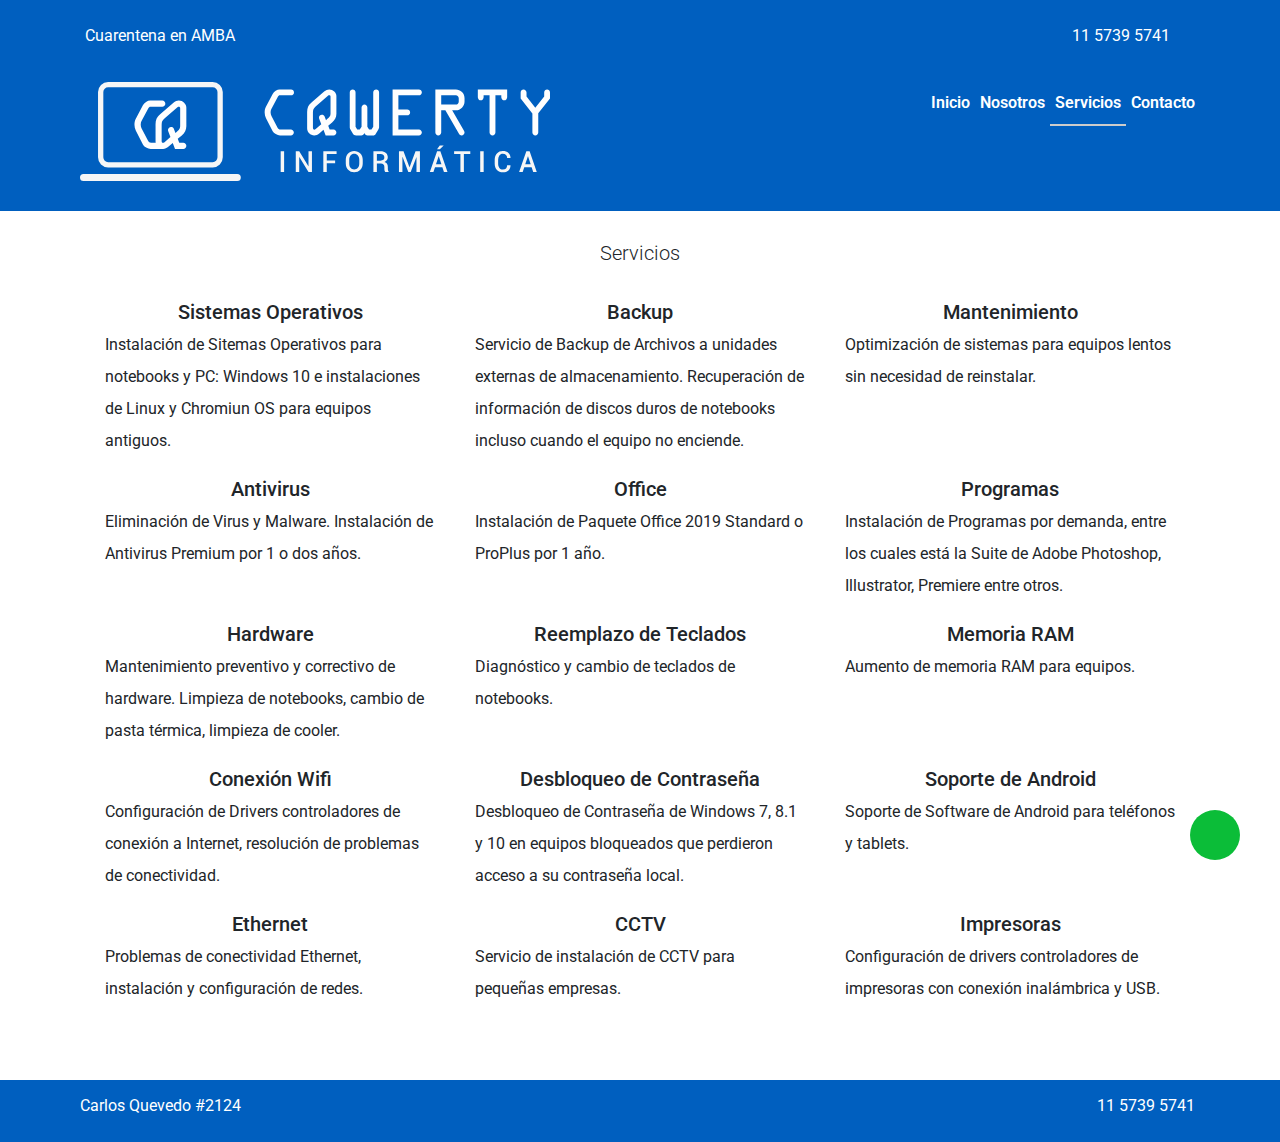
==== servicios.html @ 0c422514 "Version 1" ====
<!DOCTYPE html>
<html lang="es">

    <head>
        <meta charset="UTF-8">
        <meta http-equiv="X-UA-Compatible" content="IE=edge">
        <meta name="viewport" content="width=device-width, initial-scale=1.0">
        <title>CQWERTY Informática</title>
    
       <!-- Icon -->
       <link rel="shortcut icon" href="./img/icon.svg" type="image/x-icon">
        
       <!-- Google Fonts -->
       <link rel="preconnect" href="https://fonts.gstatic.com">
       <link href="https://fonts.googleapis.com/css2?family=Roboto:ital,wght@0,100;0,300;0,400;0,500;0,700;0,900;1,100;1,300;1,400;1,500;1,700;1,900&display=swap" rel="stylesheet">
     
       <!-- Animation -->
       <link rel="stylesheet"    href="https://cdnjs.cloudflare.com/ajax/libs/animate.css/4.1.1/animate.min.css"/>

        <!-- Font Awesome 5.14 -->
        <link rel="stylesheet" href="https://use.fontawesome.com/releases/v5.14.0/css/all.css" integrity="sha384-HzLeBuhoNPvSl5KYnjx0BT+WB0QEEqLprO+NBkkk5gbc67FTaL7XIGa2w1L0Xbgc" crossorigin="anonymous">
     
        <!-- Bootstrap CSS -->
       <link rel="stylesheet" href="https://stackpath.bootstrapcdn.com/bootstrap/4.5.2/css/bootstrap.min.css" integrity="sha384-JcKb8q3iqJ61gNV9KGb8thSsNjpSL0n8PARn9HuZOnIxN0hoP+VmmDGMN5t9UJ0Z" crossorigin="anonymous"> 
       <link rel="stylesheet" href="./css/estilos.css">
    </head>

    <a class="flex-center" href="https://wa.me/5491157395741" target="_blank" id="btn-whatsapp" title="Contactar">
        <i class="fab fa-whatsapp"> </i> </a>
<body>

  

    <header class="flex-column">

        <div class=" bg-main padding-10">

            <div id="top-bar" class=" bg-main padding-10 flex-center">
            </div><!-- BARRA SUPERIOR -->

        <div class="container main-header flex-start">
            
            <div id="logo"  class="padding-10 main-title">  
            </div>
           
    
            <nav class="padding-10 nav-menu">

                <button id="btn-menu" onclick="menu()">
                    <i class="fa fa-bars"></i>
                </button>

                <a class="nav-enlace ocultar-menu " href="./">Inicio</a>
                <a class="nav-enlace ocultar-menu" href="./nosotros.html">Nosotros</a>
                <a class="nav-enlace ocultar-menu active" href="#">Servicios</a>
                <a class="nav-enlace ocultar-menu" href="./contacto.html">Contacto</a>
                
            </nav>
            
        </div>
        

    </header>

    <main id="Services" class="container padding-30 f-column f-wrap">
      
        <h2 class="text-center fw-300">Servicios</h3>    
  
          <div class="row mt-5 service-li  d-flex">
          <div class="col service-item margin-5">
              <h3 class="service-title text-center"><i class="fab fa-windows"> </i> Sistemas Operativos</h3>
              <p class="service-text-1">Instalación de Sitemas Operativos para notebooks y PC: Windows 10 e instalaciones de Linux y Chromiun OS para equipos antiguos.</p>
             
  
          </div>
          <div class="col service-item margin-5">
            <h3 class="service-title  text-center" ><i class="fa fa-hdd"> </i> Backup</h3>
              <p class="service-text-1 ">Servicio de Backup de Archivos a unidades externas de almacenamiento. Recuperación de información de discos duros de notebooks incluso cuando el equipo no enciende.</p>
             
  
  
          </div>
          <div class="col service-item margin-5">
              <h3 class=" service-title text-center"><i class="fa fa-laptop-medical"> </i> Mantenimiento</h3>
              <p class="service-text-1 ">Optimización de sistemas para equipos lentos sin necesidad de reinstalar.</p>
              
          </div>
          </div>            <!-- FIN FILA -->
  

          <div class="row  service-li d-flex">
            <div class="col service-item margin-5">
                <h3 class=" service-title text-center"><i class="fa fa-shield-alt"> </i> Antivirus</h3>
                <p class="service-text">Eliminación de Virus y Malware. Instalación de Antivirus Premium por 1 o dos años.</p>
               
    
            </div>
            <div class="col service-item margin-5">
                <h3 class=" service-title text-center"><i class="far fa-file-word"> </i> Office</h3>
                <p class="service-text">Instalación de Paquete Office 2019 Standard o ProPlus por 1 año.</p>
               
    
    
            </div>

            <div class="col service-item margin-5">
                <h3 class=" service-title text-center"><i class="fa fa-compact-disc"> </i> Programas</h3>
                <p class="service-text">Instalación de Programas por demanda, entre los cuales está la Suite de Adobe Photoshop, Illustrator, Premiere entre otros.</p>
            </div>

            
            </div>            <!-- FIN FILA -->


            <div id="idservicios" class="row  service-li d-flex">

               
                </div>            <!-- FIN FILA -->

            <div class="row  service-li d-flex">

                <div class="col service-item margin-5">
                    <h3 class=" service-title text-center"><i class="fa fa-microchip"> </i> Hardware</h3>  
                    <p class="service-text">Mantenimiento preventivo y correctivo de hardware. Limpieza de notebooks, cambio de pasta térmica, limpieza de cooler.</p>

                </div>

                <div class="col service-item margin-5">
                    <h3 class=" service-title text-center"><i class="fa fa-keyboard"> </i> Reemplazo de Teclados</h3>
                    <p class="service-text">Diagnóstico y cambio de teclados de notebooks.</p>
                </div>
                
                <div class="col service-item margin-5">
                    <h3 class=" service-title text-center"><i class="fa fa-memory"> </i> Memoria RAM</h3>
                    <p class="service-text">Aumento de memoria RAM para equipos.</p>

                </div>
                </div>            <!-- FIN FILA -->


                <div class="row  service-li d-flex">

                    <div class="col service-item margin-5">
                        <h3 class=" service-title text-center"><i class="fa fa-wifi"> </i> Conexión Wifi</h3>  
                        <p class="service-text">Configuración de Drivers controladores de conexión a Internet, resolución de problemas de conectividad.</p>
    
                    </div>
    
                    <div class="col service-item margin-5">
                        <h3 class=" service-title text-center"><i class="fa fa-user-lock"> </i> Desbloqueo de Contraseña</h3>
                        <p class="service-text">Desbloqueo de Contraseña de Windows 7, 8.1 y 10 en equipos bloqueados que perdieron acceso a su contraseña local.</p>
                    </div>
                    
                    <div class="col service-item margin-5">
                        <h3 class=" service-title text-center"><i class="fab fa-android"> </i> Soporte de Android</h3>
                        <p class="service-text">Soporte de Software de Android para teléfonos y tablets.</p>
    
                    </div>
                    </div>            <!-- FIN FILA -->

                    <div class="row  service-li d-flex">

                        <div class="col service-item margin-5">
                            <h3 class=" service-title text-center"><i class="fa fa-ethernet"> </i> Ethernet</h3>  
                            <p class="service-text">Problemas de conectividad Ethernet, instalación y configuración de redes.</p>
        
                        </div>
        
                        <div class="col service-item margin-5">
                            <h3 class=" service-title text-center"><i class="fa fa-video"> </i> CCTV</h3>
                            <p class="service-text">Servicio de instalación de CCTV para pequeñas empresas.</p>
                        </div>
                        
                        <div class="col service-item margin-5">
                            <h3 class=" service-title text-center"><i class="fa fa-print"> </i> Impresoras</h3>
                            <p class="service-text">Configuración de drivers controladores de impresoras con conexión inalámbrica y USB.</p>
        
                        </div>
                        </div>            <!-- FIN FILA -->
  
          
      </main > 

      <footer class=" bg-main">
        <div class="container mt-5  flex-center padding-10 flex-between footer-column">
            <p class="copy"> <a href="/codoacodo"> <i class="fa fa-undo"></i>
                Carlos Quevedo #2124</a></p>
  
          <p class="nav-menu">
              
              
              <a class="margin-5" href="https://facebook.com/cqwerty.info"> <i class="fab fa-facebook-square"></i> </a> 
              <a class="margin-5" href="https://instagram.com/cqwerty.info"> <i class="fab fa-instagram"> </i> </a>
              <a class="margin-5" href="https://wa.me/5491157395741"><i class="fab fa-whatsapp"> </i> </a>
              <a class="margin-5" href="tel:+5491157395741"><i class="fa fa-mobile-alt"> </i> 11 5739 5741 </a></p>
            </div>
      </footer> 

    <script src="https://code.jquery.com/jquery-3.5.1.slim.min.js" integrity="sha384-DfXdz2htPH0lsSSs5nCTpuj/zy4C+OGpamoFVy38MVBnE+IbbVYUew+OrCXaRkfj" crossorigin="anonymous"></script>
    <script src="https://cdn.jsdelivr.net/npm/popper.js@1.16.1/dist/umd/popper.min.js" integrity="sha384-9/reFTGAW83EW2RDu2S0VKaIzap3H66lZH81PoYlFhbGU+6BZp6G7niu735Sk7lN" crossorigin="anonymous"></script>
    <script src="https://stackpath.bootstrapcdn.com/bootstrap/4.5.2/js/bootstrap.min.js" integrity="sha384-B4gt1jrGC7Jh4AgTPSdUtOBvfO8shuf57BaghqFfPlYxofvL8/KUEfYiJOMMV+rV" crossorigin="anonymous"></script>
    <script src="./js/script.js"></script>
    <script src="./js/data.js"></script>  
    <script src="./js/app.js"></script>  
</body>
    </html>
---- css/estilos.css ----
html {
    box-sizing: border-box;
    font-size: 62.5%;  
    /* reset para rems :
    16px es la base del tamaño fuente en html 
    62.5 = 10px de 16px
        */
}
*, *:before, *:after {
    box-sizing: inherit;
}

body {

    font-family: 'Roboto', sans-serif;
    font-size: 1.6rem;
    line-height: 2;
}
header {
    background: #014f84;
}
        
section {
    margin-top: 30px;
}
aside {
    width: 30%;
    padding-left: 15px;
    margin-left: 15px;
    float: right;
    background-color: rgb(241, 241, 241);
    border-radius: 15px;
  }
aside h2 {
    text-align: center;
    margin: 15px;
    font-weight: 600;
}
aside h3 {
    font-size: 1.6rem;
    line-height: normal;
}
aside p {
    line-height:1.5;
    font-size: 1.3rem;
}
aside .noticias-li {
    margin-top: 20px;
}


/* Globales */
img {
    width: 100%;
    max-width: 100%;
}

form {
    display: flex;
    flex-direction: column;
}

nav {
    display: flex;
    justify-content: flex-end;
}

footer a {
    color: white;
}
footer a:hover {
    color: white;
}
a:hover {
    text-decoration: none;
}
li {
    list-style: none;
}
h2.card-title {
    font-size: 8rem;
}


.condiciones {
    font-size: 1rem;
    color: red;
    font-style: italic;
}

/* BOTONES */
button {
    border: none;
}
#btn-menu {
    display: none;
}
#btn-whatsapp {
    background-color: #0bbd38;
    color: white;
    padding: 5px;
    position: fixed;
    bottom: 40px;
    right: 40px;
    border-radius: 50%;
    width: 50px;
    height: 50px;
    font-size: 2.2rem;
    transition: ease-in-out 0.5s;
}
#btn-whatsapp:hover {
    text-decoration: none;
    background-color: white;
    border: 1px solid #0bbd38;
    color: #0bbd38;
}
.btn-consulta {
    transition: ease-in-out 0.5s ;
}
.btn-consulta:hover {
    background-color: #0bbd38;
    color: white;
    font-weight: bold;
    text-transform: capitalize;
    font-size: 2rem;
}
.service-title {
    background: none;
    font-size: 2rem;
}


.flex-center {
    display: flex;
    justify-content: center;
    align-items: center;
}
.flex-column {
    display: flex;
    flex-direction: column;
}
.flex-between {
    display: flex;
    justify-content: space-between;
}
.flex-start {
    display: flex;
    justify-content: space-between;
    align-items: flex-start;
}
.f-wrap {
    flex-wrap: wrap;
}
.jumbo-screenfit {
    max-width: 700px;
}
.h-500 {
    height: 500px;
}


/* PADDINGS */
.no-padding {
    padding:0;
}
.padding-10 {
    padding: 10px;
}

.padding-20 {
    padding:30px;
}
.padding-30 {
    padding: 30px;
}
.padding-lr-30 {
    padding: 0 30px;
}
/* MARGENES */
.margin-5 {
    margin: 5px;
}
.margin-15 {
    margin: 15px;
}
.margin-30 {
    margin: 30px;
}

/* BACKGROUND COLOR */
.bg-main {
    background: #005fbf;
}
.bg-gris {
    background-color: #d3d3d3;
}
.bg-footer {
    background-color: #040404;
}


    /* FUENTES */
.fw-300 {
    font-weight: 300;
}

/* HEADER */
.top-bar {
    display: flex;
    flex-direction: row;
    justify-content: space-between;
}
.top-bar-element a {
    color: white;
}
.top-bar-element, .top-bar-element:hover {
    color: white;
}

.main-header {
    padding: 1rem 0;
}
.main-title img {
    width: 70%;
    flex-shrink: 0;
}

a.nav-enlace {
    display: inline-block;
    color: #fff;
    padding: 5px;
    font-weight: 600;
}
a.nav-enlace:hover {
    border-bottom: 2px solid #ccc;
    text-decoration: none;
}
.active {
    border-bottom: 2px solid #ccc;
}

.nosotros-li {
    font-size: 2rem;
    list-style: none;
}

.contacto-title {
    background: #014f84 url("../img/contacto-head.jpg") center no-repeat;
    height: 20rem;
    display: flex;
    align-items: center;
    justify-content: center;
    color: white;
    
}

.ocultar-serv {
    display: none;
}

/* PAGES */
.nosotros-page-txt p {
    font-size: 2rem;
    padding: 15px;
}


/* BLOG */
.blog-cards {
    font-size: 5rem;
    color: white;
    width: 25%;
    height: 200px;
    border-radius: 15px;
    margin: 5px; 
}
.article-description, .article-description a {
    color: #696969;
    font-size: 1.4rem;
}
blockquote {
    margin: 15px;
    font-size: 2rem;
    font-style: italic;
    font-family: Georgia, 'Times New Roman', Times, serif;
}
blockquote::before {
    content: '“';
    font-family: Georgia, Times, 'Times New Roman', serif;
    font-size: 5rem;
    font-style: italic;
}


/* MEDIA QUERIES */
@media (max-width: 1000px) {
    .container, .container-md, .container-sm   {
        max-width: 100%;

    }
}
@media (max-width: 768px) {
   body.padding-30{
       padding: 0;
   }
   .main-title img {
    width: 100%;
}
.main-header {
    flex-direction: column;
    align-items: center;
}
#nosotros .container {
    flex-direction: row-reverse;
    align-items: flex-end;
}
.nosotros-page {
    flex-direction: column-reverse;
}
    nav {
        flex-direction: column;
        align-items:center;
    }
    section, main  {
        padding: 10px;
    }
    #btn-menu {
        display: block;
    }
    a.ocultar-menu {
        display: none;
    }
    .active {
        border-bottom: none;
    }
    .container, .container-md, .container-sm {
        max-width: 100%;

    }
    .service-li {
        flex-direction: column;
        text-align: center;
        padding: 5px;
    }
    .service-item {
        margin: 3rem;
    }
}

@media (max-width: 580px) {
    .container, .container-md, .container-sm   {
        max-width: 100%;

    }
header {
    height: auto;
}
.main-title img {
    width: 90%;
}
h2.card-title {
    font-size: 4rem;
}
.jumbo-phonefit {
    line-height: normal;
}
.nosotros-page {
    flex-direction: column-reverse;
}
#nosotros .container {
    flex-direction: column-reverse;
    justify-content: center;
    align-items: center;
}
    .f-wrap { 
    flex-wrap: wrap;
}
.top-bar {
    justify-content: center;
}
.covid-alert {
    display: none;
}
.footer-column {
    flex-direction: column;
    align-content: center;
    justify-content: center;
    padding-top: 1rem;
}
}
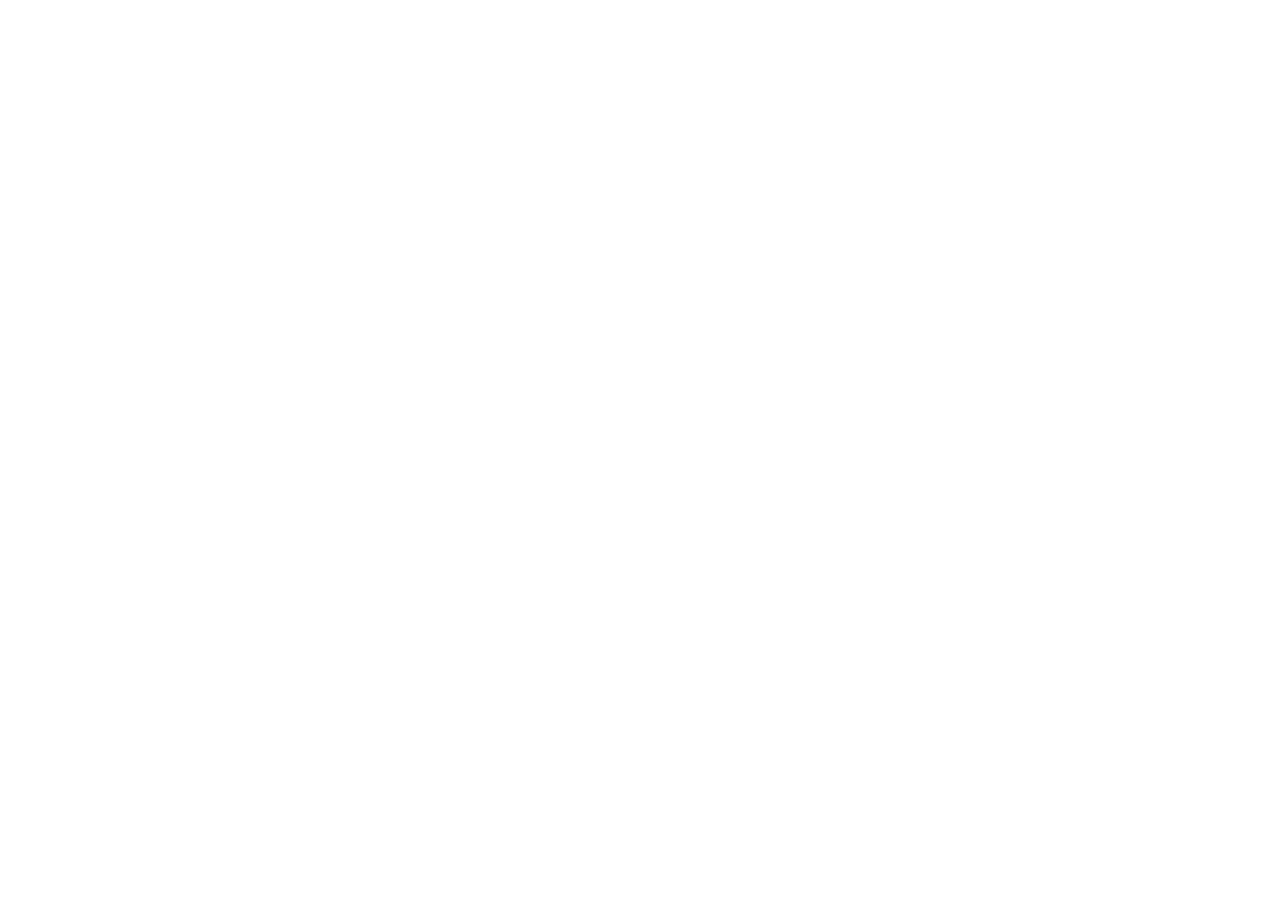
==== commit 7a5f0def: "Modal for Services" ====
--- a/servicios.html
+++ b/servicios.html
@@ -1,206 +1,25 @@
-<!DOCTYPE html>
-<html lang="es">
+<html>
+    <head></head>
+    <body>
+ 
+        <div id="app">
+            <ol>
+              <!--
+                Ahora proporcionamos a cada todo-item con el objeto todo
+                que representa, para que su contenido pueda ser dinámico.
+                También necesitamos proporcionar a cada componente con una "clave",
+                que vamos a explicar más adelante.
+              -->
+              <todo-item
+                v-for="item in serviceList"
+                v-bind:todo="item"
+                v-bind:key="item.id">
+              </todo-item>
+            </ol>
+          </div>
+          <script src="./js/services.js"></script>
+        </body>
 
-    <head>
-        <meta charset="UTF-8">
-        <meta http-equiv="X-UA-Compatible" content="IE=edge">
-        <meta name="viewport" content="width=device-width, initial-scale=1.0">
-        <title>CQWERTY Informática</title>
-    
-       <!-- Icon -->
-       <link rel="shortcut icon" href="./img/icon.svg" type="image/x-icon">
-        
-       <!-- Google Fonts -->
-       <link rel="preconnect" href="https://fonts.gstatic.com">
-       <link href="https://fonts.googleapis.com/css2?family=Roboto:ital,wght@0,100;0,300;0,400;0,500;0,700;0,900;1,100;1,300;1,400;1,500;1,700;1,900&display=swap" rel="stylesheet">
-     
-       <!-- Animation -->
-       <link rel="stylesheet"    href="https://cdnjs.cloudflare.com/ajax/libs/animate.css/4.1.1/animate.min.css"/>
-
-        <!-- Font Awesome 5.14 -->
-        <link rel="stylesheet" href="https://use.fontawesome.com/releases/v5.14.0/css/all.css" integrity="sha384-HzLeBuhoNPvSl5KYnjx0BT+WB0QEEqLprO+NBkkk5gbc67FTaL7XIGa2w1L0Xbgc" crossorigin="anonymous">
-     
-        <!-- Bootstrap CSS -->
-       <link rel="stylesheet" href="https://stackpath.bootstrapcdn.com/bootstrap/4.5.2/css/bootstrap.min.css" integrity="sha384-JcKb8q3iqJ61gNV9KGb8thSsNjpSL0n8PARn9HuZOnIxN0hoP+VmmDGMN5t9UJ0Z" crossorigin="anonymous"> 
-       <link rel="stylesheet" href="./css/estilos.css">
-    </head>
-
-    <a class="flex-center" href="https://wa.me/5491157395741" target="_blank" id="btn-whatsapp" title="Contactar">
-        <i class="fab fa-whatsapp"> </i> </a>
-<body>
 
   
-
-    <header class="flex-column">
-
-        <div class=" bg-main padding-10">
-
-            <div id="top-bar" class=" bg-main padding-10 flex-center">
-            </div><!-- BARRA SUPERIOR -->
-
-        <div class="container main-header flex-start">
-            
-            <div id="logo"  class="padding-10 main-title">  
-            </div>
-           
-    
-            <nav class="padding-10 nav-menu">
-
-                <button id="btn-menu" onclick="menu()">
-                    <i class="fa fa-bars"></i>
-                </button>
-
-                <a class="nav-enlace ocultar-menu " href="./">Inicio</a>
-                <a class="nav-enlace ocultar-menu" href="./nosotros.html">Nosotros</a>
-                <a class="nav-enlace ocultar-menu active" href="#">Servicios</a>
-                <a class="nav-enlace ocultar-menu" href="./contacto.html">Contacto</a>
-                
-            </nav>
-            
-        </div>
-        
-
-    </header>
-
-    <main id="Services" class="container padding-30 f-column f-wrap">
-      
-        <h2 class="text-center fw-300">Servicios</h3>    
-  
-          <div class="row mt-5 service-li  d-flex">
-          <div class="col service-item margin-5">
-              <h3 class="service-title text-center"><i class="fab fa-windows"> </i> Sistemas Operativos</h3>
-              <p class="service-text-1">Instalación de Sitemas Operativos para notebooks y PC: Windows 10 e instalaciones de Linux y Chromiun OS para equipos antiguos.</p>
-             
-  
-          </div>
-          <div class="col service-item margin-5">
-            <h3 class="service-title  text-center" ><i class="fa fa-hdd"> </i> Backup</h3>
-              <p class="service-text-1 ">Servicio de Backup de Archivos a unidades externas de almacenamiento. Recuperación de información de discos duros de notebooks incluso cuando el equipo no enciende.</p>
-             
-  
-  
-          </div>
-          <div class="col service-item margin-5">
-              <h3 class=" service-title text-center"><i class="fa fa-laptop-medical"> </i> Mantenimiento</h3>
-              <p class="service-text-1 ">Optimización de sistemas para equipos lentos sin necesidad de reinstalar.</p>
-              
-          </div>
-          </div>            <!-- FIN FILA -->
-  
-
-          <div class="row  service-li d-flex">
-            <div class="col service-item margin-5">
-                <h3 class=" service-title text-center"><i class="fa fa-shield-alt"> </i> Antivirus</h3>
-                <p class="service-text">Eliminación de Virus y Malware. Instalación de Antivirus Premium por 1 o dos años.</p>
-               
-    
-            </div>
-            <div class="col service-item margin-5">
-                <h3 class=" service-title text-center"><i class="far fa-file-word"> </i> Office</h3>
-                <p class="service-text">Instalación de Paquete Office 2019 Standard o ProPlus por 1 año.</p>
-               
-    
-    
-            </div>
-
-            <div class="col service-item margin-5">
-                <h3 class=" service-title text-center"><i class="fa fa-compact-disc"> </i> Programas</h3>
-                <p class="service-text">Instalación de Programas por demanda, entre los cuales está la Suite de Adobe Photoshop, Illustrator, Premiere entre otros.</p>
-            </div>
-
-            
-            </div>            <!-- FIN FILA -->
-
-
-            <div id="idservicios" class="row  service-li d-flex">
-
-               
-                </div>            <!-- FIN FILA -->
-
-            <div class="row  service-li d-flex">
-
-                <div class="col service-item margin-5">
-                    <h3 class=" service-title text-center"><i class="fa fa-microchip"> </i> Hardware</h3>  
-                    <p class="service-text">Mantenimiento preventivo y correctivo de hardware. Limpieza de notebooks, cambio de pasta térmica, limpieza de cooler.</p>
-
-                </div>
-
-                <div class="col service-item margin-5">
-                    <h3 class=" service-title text-center"><i class="fa fa-keyboard"> </i> Reemplazo de Teclados</h3>
-                    <p class="service-text">Diagnóstico y cambio de teclados de notebooks.</p>
-                </div>
-                
-                <div class="col service-item margin-5">
-                    <h3 class=" service-title text-center"><i class="fa fa-memory"> </i> Memoria RAM</h3>
-                    <p class="service-text">Aumento de memoria RAM para equipos.</p>
-
-                </div>
-                </div>            <!-- FIN FILA -->
-
-
-                <div class="row  service-li d-flex">
-
-                    <div class="col service-item margin-5">
-                        <h3 class=" service-title text-center"><i class="fa fa-wifi"> </i> Conexión Wifi</h3>  
-                        <p class="service-text">Configuración de Drivers controladores de conexión a Internet, resolución de problemas de conectividad.</p>
-    
-                    </div>
-    
-                    <div class="col service-item margin-5">
-                        <h3 class=" service-title text-center"><i class="fa fa-user-lock"> </i> Desbloqueo de Contraseña</h3>
-                        <p class="service-text">Desbloqueo de Contraseña de Windows 7, 8.1 y 10 en equipos bloqueados que perdieron acceso a su contraseña local.</p>
-                    </div>
-                    
-                    <div class="col service-item margin-5">
-                        <h3 class=" service-title text-center"><i class="fab fa-android"> </i> Soporte de Android</h3>
-                        <p class="service-text">Soporte de Software de Android para teléfonos y tablets.</p>
-    
-                    </div>
-                    </div>            <!-- FIN FILA -->
-
-                    <div class="row  service-li d-flex">
-
-                        <div class="col service-item margin-5">
-                            <h3 class=" service-title text-center"><i class="fa fa-ethernet"> </i> Ethernet</h3>  
-                            <p class="service-text">Problemas de conectividad Ethernet, instalación y configuración de redes.</p>
-        
-                        </div>
-        
-                        <div class="col service-item margin-5">
-                            <h3 class=" service-title text-center"><i class="fa fa-video"> </i> CCTV</h3>
-                            <p class="service-text">Servicio de instalación de CCTV para pequeñas empresas.</p>
-                        </div>
-                        
-                        <div class="col service-item margin-5">
-                            <h3 class=" service-title text-center"><i class="fa fa-print"> </i> Impresoras</h3>
-                            <p class="service-text">Configuración de drivers controladores de impresoras con conexión inalámbrica y USB.</p>
-        
-                        </div>
-                        </div>            <!-- FIN FILA -->
-  
-          
-      </main > 
-
-      <footer class=" bg-main">
-        <div class="container mt-5  flex-center padding-10 flex-between footer-column">
-            <p class="copy"> <a href="/codoacodo"> <i class="fa fa-undo"></i>
-                Carlos Quevedo #2124</a></p>
-  
-          <p class="nav-menu">
-              
-              
-              <a class="margin-5" href="https://facebook.com/cqwerty.info"> <i class="fab fa-facebook-square"></i> </a> 
-              <a class="margin-5" href="https://instagram.com/cqwerty.info"> <i class="fab fa-instagram"> </i> </a>
-              <a class="margin-5" href="https://wa.me/5491157395741"><i class="fab fa-whatsapp"> </i> </a>
-              <a class="margin-5" href="tel:+5491157395741"><i class="fa fa-mobile-alt"> </i> 11 5739 5741 </a></p>
-            </div>
-      </footer> 
-
-    <script src="https://code.jquery.com/jquery-3.5.1.slim.min.js" integrity="sha384-DfXdz2htPH0lsSSs5nCTpuj/zy4C+OGpamoFVy38MVBnE+IbbVYUew+OrCXaRkfj" crossorigin="anonymous"></script>
-    <script src="https://cdn.jsdelivr.net/npm/popper.js@1.16.1/dist/umd/popper.min.js" integrity="sha384-9/reFTGAW83EW2RDu2S0VKaIzap3H66lZH81PoYlFhbGU+6BZp6G7niu735Sk7lN" crossorigin="anonymous"></script>
-    <script src="https://stackpath.bootstrapcdn.com/bootstrap/4.5.2/js/bootstrap.min.js" integrity="sha384-B4gt1jrGC7Jh4AgTPSdUtOBvfO8shuf57BaghqFfPlYxofvL8/KUEfYiJOMMV+rV" crossorigin="anonymous"></script>
-    <script src="./js/script.js"></script>
-    <script src="./js/data.js"></script>  
-    <script src="./js/app.js"></script>  
-</body>
-    </html>+  </html>
